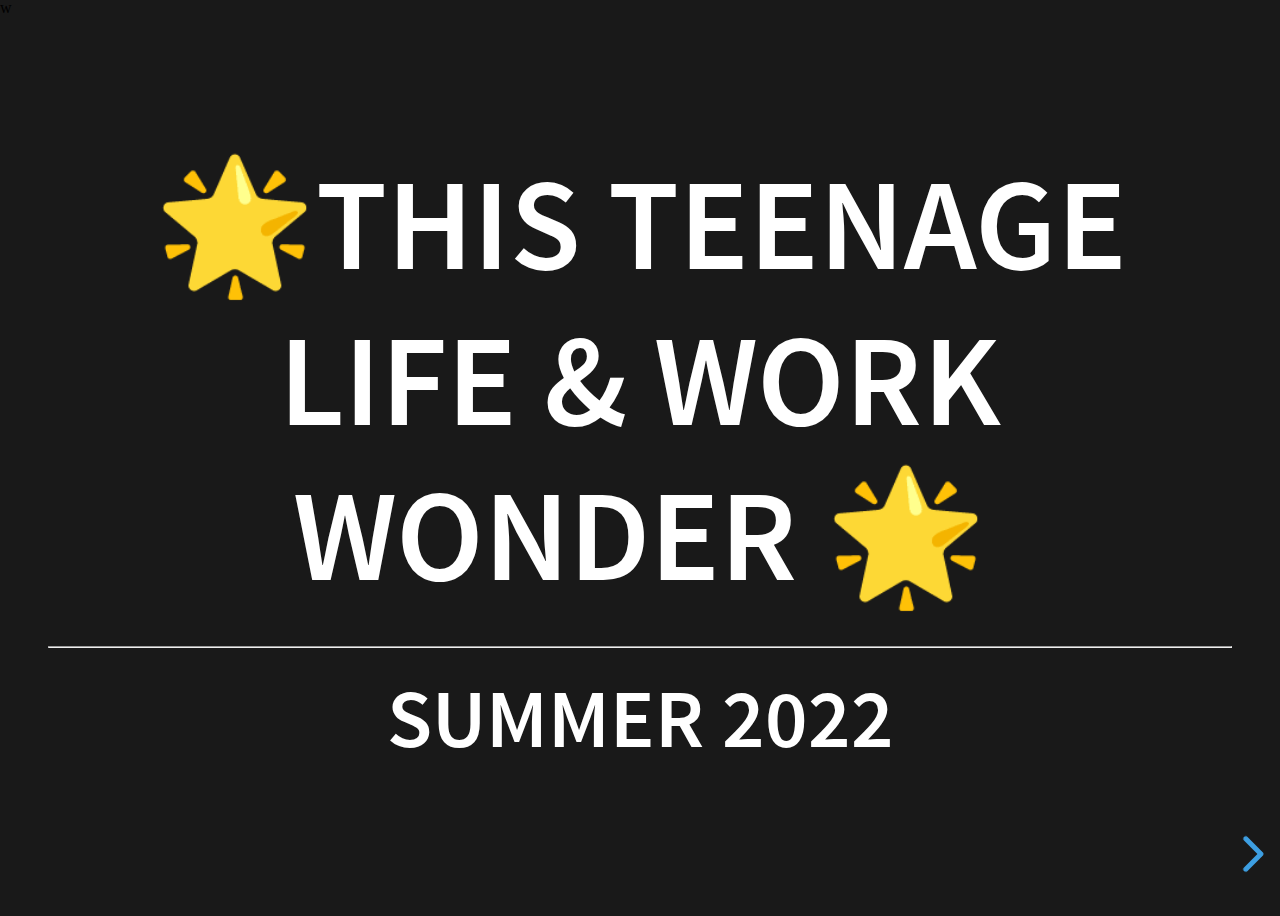
==== index.html @ eec75a8e "adding all the files" ====
w<!doctype html>
<html>

<head>
    <meta charset="utf-8">
    <meta name="viewport" content="width=device-width, initial-scale=1.0, maximum-scale=1.0, user-scalable=no">
    <title>This Teenage Life & Work Wonder</title>
    <link rel="stylesheet" href="dist/reset.css">
    <link rel="stylesheet" href="dist/reveal.css">
    <link rel="stylesheet" href="dist/theme/black.css" id="theme">
    <!-- Theme used for syntax highlighted code -->
    <link rel="stylesheet" href="plugin/highlight/monokai.css" id="highlight-theme">
</head>

<body>
    <div class="reveal">
        <div class="slides">
            <section>
                <h1> 🌟This Teenage Life & Work Wonder 🌟</h1>
                <hr>
                <h2>Summer 2022</h2>
            </section>
            <section>
                <section>
                    <h1>Session 1 : 🐌 💬 🦄</h1>
                    <hr>
                    <ul style="line-height:1.5em;font-size:1.3em;">
                        <!--                         <li>Get know someone🚶🏿🚶‍♀️</li>
 -->
                        <li>Intros</li>
                        <li>Good Storytelling</li>
                        <li>First Project 🎤</li>
                        <!--                         <li>Roles</li>
 -->
                    </ul>
                </section>
                <section>
                    <h3>Introductions (15-20m)</h3>
                    <hr>
                    <p style="font-size:0.5em;">
                        Share your name, pronouns, one of your favorite movie or books you watched/read recently and what resonates with you about it.</p>
                    <img style="border:none;" src="./imgs/cmon.jpg">
                </section>
                <section>
                    <h3>Why are we here?</h3>
                    <hr>
                    <p>This Teenage Life helps young people <a href="https://mojopi.github.io/headstream">feel less alone in the world  </a></p>
                    </section>

                    <section>
                        <h3>What do we do to make podcast episodes?</h3>
                        <ul>
                       
                        <li>Share and record stories about topics <i>you care about</i></li>
                        <li>Editing them, add music and art</li>
                        <li>Write for the <a href="https://thisteenagelife.org/blog/index.html">blog</a> and other contexts (<i>e.g.</i><a href="https://www.teenvogue.com/story/7-teens-on-instagram-filters-social-media-and-mental-health">Teen Vogue</a>)</li>
                    </ul>
               
                    </section>
                
                
                <section>
                    <h2>What makes a good story?</h2>
                </section>
                <section>
                    <h3>Miss Divine</h3>
                    <p style="font-size:0.5em;">Check out: details, tone, relationship of the tellers</p>
                    <hr>
                    <iframe width="852" height="479" src="https://www.youtube.com/embed/KQF79ch6mA8" frameborder="0" allow="accelerometer; autoplay; encrypted-media; gyroscope; picture-in-picture" allowfullscreen></iframe>
                </section>
                <section>
                    <h3>Ear Hustle: Season 1 Episode 1</h3>
                    <hr>
                    <a href="">
                        <p>Cellies: start at 112s and at 640s</p>
                    </a>
                </section>
                <section>
                    <a href="https://podcasts.apple.com/us/podcast/lies-parents-told-us/id1456067511?i=1000452477922">
                        <h3>This Teenage Life</h3>
                    </a>
                    <p>Anecdotes/ short stories about <a href="https://thisteenagelife.org/#lies">Lies Parents Told Us</a></p>
                    <p> <b>Start at 1:20</b></p>
                    <hr>
                    <iframe style="border: none" src="//html5-player.libsyn.com/embed/episode/id/11528102/height/90/theme/custom/thumbnail/yes/direction/backward/render-playlist/no/custom-color/d8aff0/" height="90" width="100%" scrolling="no" allowfullscreen webkitallowfullscreen mozallowfullscreen oallowfullscreen msallowfullscreen></iframe>
                </section>

    
                
                
                <section>
                    <h3>Sharing stories (20m)</h3>
                    <hr>
                    <ul>
                        <li>Funny lies your parents told you as a kid</li>
                        <li>Things you believed as a kid that you no longer believe</li>
                    </ul>
                </section>

                <section>
                    <h3>In your opinion, what ingredients makes a story good?</h3>
                    </section>

                    <section>
                        <h3><a href="https://www.youtube.com/watch?v=EbfiTeYkw7w">One take</a> on good storytelling ingredients</h3>
                    <ul>
                        <li class="fragment">suspense</li>
                        <li class="fragment">stakes (it matters)</li>
                        <li class="fragment">reflection at the end</li>
                        <li class="fragment">details & tone</li>
                    </ul>
                </section>

                <section>
                    BREAK
                </section>
                <section>
                    <h2>Brainstorming Norms for our dialogue sessions</h2>
                    <hr>
                    <p>Adding your <a href="https://docs.google.com/document/d/1zDIHrLBF5g9tu2c-eleDNR2YDMscqjr20f_ERD17CmM/edit">ideas here</a> <br> bit.ly/ttlworkwondernorms</a></p>
                </section>

                <section>
                    <p>Podcast episodes & projects you want to produce</p>
                    <hr>
                    <ul>
                    <li>Find your folder in the TTL Work folder at <a href="https://drive.google.com/drive/folders/1i2niIaWQEI2X8rpZahAAzZFnV1YGHth-?usp=sharing">THIS LINK</a><br> bit.ly/ttlworkwonder</li>
                    <li>Brainstorm and add your ideas to the crib sheet gdoc inside</li>
                     <li>Tonight download or print out and make copies of the permission slips/media releases and have you and your guardians sign it but next class.</li>
                    </ul>
                </section>

                 <section>
                    <h2>People Cards Designs!</h2>
                    <hr>
                    <p>You need a piece of paper and pen</p>
                </section>
                <section>
                    <a href="http://mojopi.github.io/cs1/team.html">
                        <h3>People Cards @</h3>
                        <p>Mojopi.github.io/CS1/team.html</p>
                    </a>
                    <hr>
                    <iframe src="../team.html" width="960" height="540" frameborder="0" allow="autoplay; fullscreen" allowfullscreen> </iframe>
                    <p>Peruse the people cards from last year (Hover on the image and click on the names)</p>
                </section>
                <section>
                    <h3>Designing & Coding Your People Cards</h3>
                    <hr>
                    <p>Constraints: no photos of you</p>
                </section>
                <section>
                    <h3>What is a Mock Up?</h3>
                    <hr>
                    <p>To understand: Let's go through Ashlen's process of mocking up her card</p>
                </section>
                <section data-background-size="contain" data-background-image="./imgs/ashlen-photo.jpg">
                    <p style="color:white;">She chose her photo...</p>
                </section>
                <section data-background-size="contain" data-background-image="./imgs/ashlen1.jpg">
                    <p style="opacity:0.8;background-color:purple;color:white;">She modified her photo...</p>
                </section>
                <section data-background-size="contain" data-background-image="./imgs/ashlen-mockup.jpg">
                    <p>she made a mock-up...</p>
                </section>
                <section data-background-size="contain" data-background-image="./imgs/ashlen2.jpg">
                    <p style="opacity:0.8;background-color:purple;color:white;">She made the thing she wanted...</p>
                </section>
                <section data-background-size="contain" data-background-image="./imgs/ashlen-text.jpg">
                    <p style="opacity:0.6;background-color:purple;color:white;">She wrote out the back of her card...</p>
                </section>
                <section>
                    <h3>Some of my mock-ups for TTL!</h3>
                </section>
                <section data-background-size="contain" data-background-image="./imgs/mollyj-mockup.jpg"></section>
                <section data-background-size="contain" data-background-image="./imgs/penelope-mockup.jpg"></section>
                <section data-background-size="contain" data-background-image="./imgs/shakara-mockup.jpg"></section>
                <section>
                    <h3>Those cards on the <a href="http://thisteenagelife.org/#team">website</a></h3>
                    <hr>
                    <iframe src="http://thisteenagelife.org/#team" width="960" height="540" frameborder="0" allow="autoplay; fullscreen" allowfullscreen> </iframe>
                </section>
                <section>
                    <h3>Some possible hover effects</h3>
                    <iframe src="https://mojopi.github.io/prada.html" width="960" height="540" frameborder="0" allow="autoplay; fullscreen" allowfullscreen> </iframe>
                </section>
                <section>
                    <h3>Possible effects...</h3>
                    <hr>
                    <ul style="font-size:0.8em;">
                        <li>Change image <span style="font-size:2.0em;">Size</span> (see Cloe)</li>
                        <li>Change image <span style="color:violet;">Color</span> (see Taylor/Penelope)</li>
                        <li>Spin/rotate back and forth</li>
                        <li>Change image to something else: </li>
                        <li>same photo but different effect in Toon Camera</li>
                        <li>same photo but it's drawn on, so it looks like drawings magically appear</li>
                        <li>baby photo</li>
                        <li>photo of your favorite food, flower, activity, cartoon character, emoji, etc.</li>
                    </ul>
                </section>
                <section>
                    <h3>Ideas for meaningful on hover changes</h3>
                    <hr>
                    <ul>
                        <li>Incorporate your pet</li>
                        <li>Favorite movie</li>
                        <li>Sport your love</li>
                        <li>Different moods you have</li>
                        <li>An animal you love</li>
                        <li>Your favorite food pops up</li>
                        <li>Favorite setting</li>
                    </ul>
                </section>
                <section>
                    <h3>Generating Ideas</h3>
                    <hr>
                    <p>Interview partner (~3m each) about what they like to eat, hidden talents, books and shows they like, etc. and each work on mocking up a person card. You can do it for each other or for yourselves
                </section>
            </section>

            <section>
                
            </section>
            <section>
                <section>
                    <h1>Session 2:</h1>
                    <hr>
                    <h3>Sharing your stories</h3>
                    <p><a href="https://docs.google.com/document/d/1c6vEuTgrC9F-fBVtk6HLV7nAepZ2omPGWmmwCuTuweg/edit#">topics</a> & <a href="https://docs.google.com/document/d/1JX-Dwlh6Jn88TGYI2KLDT5p_QTD288L9I5K9cZnj1yc/edit">Today's Talk</a>& <a href="https://drive.google.com/drive/folders/1NJyGYFfi1zkgx7X8Q14V4_78QhUI8JyJ">gfolder</a>
                </section>
                <section>
                    <h3>How to make podcast</h3>
                    <hr>
                    <ol>
                        <li>Free flow conversation and stories</li>
                        <li>Edit</li>
                        <li>Script & Make Interludes</li>
                    </ol>
                </section>
                <section>
                    <h3>Example</h3>
                    <hr>
                    <iframe style="border: none" src="//html5-player.libsyn.com/embed/episode/id/14534981/height/90/theme/custom/thumbnail/yes/direction/backward/render-playlist/no/custom-color/be98ce/" height="90" width="100%" scrolling="no" allowfullscreen webkitallowfullscreen mozallowfullscreen oallowfullscreen msallowfullscreen></iframe>
                </section>
                <section>
                    <h3>Flow Today</h3>
                    <hr>
                    <ul>
                        <li>1 big group convo</li>
                        <li>Break out room convos</li>
                        <li>Individual recordings</li>
                        <li>Signing up for labs on Friday & Tuesday</li>
                    </ul>
                </section>
                <section>
                    <h3>Conversation Norms (thoughts??)</h3>
                    <hr>
                </section>
                <section>
                    <h3>Individual stories vs. conversations</h3>
                    <hr>
                    <ul>
                        <li>Choose 2 topics to record individual stories</li>
                        <li>Choose 1 topics for group conversations</li>
                </section>
                <section>
                    <h3>Big Group Convo: Anxiety</h3>
                    <hr>
                    <ul>
                        <ul>
                            <li>What do you think anxiety is?</li>
                            <li>What does your anxiety <i>feel</i> like?</li>
                            <li>Do you any visualizations or have any tools to help your anxiety</li>
                            <li>How do pets help you with anxiety?</li>
                            <li>What does your anxiety feel like before bed? What thoughts go through your head? How do you deal with it?
                        </ul>
                </section>
                <section>
                    <h2>Breakout Room Topics</h2>
                    <hr>
                  <a href="https://docs.google.com/document/d/1JX-Dwlh6Jn88TGYI2KLDT5p_QTD288L9I5K9cZnj1yc/edit">  <p>Link here</p></a>
                    <ul>
                    
                        <li>humor differences</li>
                        <li>habits</li>
                        <li>expectations</li>
                        <li>music tastes</li>
                        <li>teachers & students are people too — what you wish teachers knew</li>
                        <li>what parents don't understand</li>
                        <li>emotions & self esteem</li>
                    </ul>
                </section>
                <section>
                    <h3>Humor Differences</h3>
                    <hr>
                    <ul>
                        <li>What is a baby boomer? Millenial? Gen Z? Gen Alpha</li>
                        <li>Differences in humor? Differences in <i>texting?</i></li>
                        <li>Stories of jokes gone flat?</li>
                        <li>stories of texting differences?</li>
                    </ul>
                </section>
                <section>
                    <h3>Habits</h3>
                    <hr>
                    <ul>
                        <li>What is a habit?</li>
                        <li>What makes a habit good or bad?</li>
                        <li>
                            What are some habits you have that help you?
                        </li>
                        <li>How do you stay organized? </li>
                        <li>Storis, family tensions, tricks, stories?</li>
                        <li>Stories of how you developed good or bad habits?</li>
                    </ul>
                </section>
                <section>
                    <h3>Great Expectations</h3>
                    <hr>
                    <p>Specific stories of when your expectations were met or crushed and how it affected you.</p>
                </section>
                <section>
                    <h3>Music Taste</h3>
                    <hr>
                    <ul>
                        <li>How did you develop your music taste?</li>
                        <li>How is it diffrent from your family?</li>
                        <li>
                            Example: <a href="https://mojopi.github.io/orientation2020/#/4/13">Jake</a></li>
                    </ul>
                </section>
                <section>
                    <h3>Teachers & Students are people too...</h3>
                    <hr>
                    <ul>
                        <li>What <i>specifically</i> do you wish teachers knew about you and why?</li>
                        <li>What do you wish you knew about teachers and why?</li>
                    </ul>
                </section>
                <section>
                    <h3>Problems parents don't know kids face</h3>
                    <hr>
                    <ul>
                        <li>
                            What do you think parents don't understand about you?
                        </li>
                        <li>What are things you think kids don't understand about parents?</li>
                    </ul>
                </section>
                <section>
                    <h3>Control over your emotions and self esteem</h3>
                    <hr>
                    <ul>
                        <li>What do your emotions feel like?</li>
                        <li>What do you think self esteem is?</li>
                        <li>Stories of times your self esteem really dropped or got really high?</li>
                        <li>
                            What are tools you use to help your self esteem?
                        </li>
                    </ul>
                </section>

                <section>
                    <h3>Parental Frustration</h3>
                    <hr>
                    <ul>
                        <li>What's the difference between being a preteen and a kid?</li>
                        <li>Why do we
                    </ul>
                </section>
                <section>
                    <h3>Preteen vs. Kid</h3>
                    <hr>
                    <ul>
                        <li>What are the differences? Specific details of how <i>you</i> feel differently.</li>
                        <li>Frustrations with parents?</li>
                        <li>What advice would you give parents?</li>
                    </ul>
                </section>
                <section>
                    <h3>Worktime: Friday & Tuesday</h3>
                    <hr>
                    <a href="https://docs.google.com/document/d/1c6vEuTgrC9F-fBVtk6HLV7nAepZ2omPGWmmwCuTuweg/edit#">youcanbook.me</a>
                </section>
            </section>

            <section>
                <section><h1>
                    Session 4
                    <hr>
                    <p>Audio Editing</p>
                </h1></section>

                <section>
                    <h3>Dreams Episode</h3>
                    <hr>
                    <iframe style="border: none" src="//html5-player.libsyn.com/embed/episode/id/9614162/height/90/theme/custom/thumbnail/yes/direction/backward/render-playlist/no/custom-color/be98ce/" height="90" width="100%" scrolling="no"  allowfullscreen webkitallowfullscreen mozallowfullscreen oallowfullscreen msallowfullscreen></iframe>
                    
                </section>


                <section>
                    <h3>Getting your audio files</h3>
                    <hr>
                    <a href="https://docs.google.com/document/d/1NKdFHQ5paBTZOf3TBX2q03bUx4K1QAIi-2LYU6CO3Uo/edit?usp=sharing">google doc</a>
                </section>

                <section>
                    <h3>Garageband</h3>
                    <hr>
                    <p>Clipping, moving tracks around, etc.</p>
                </section>

                <section>
                    <h3>Downloading Stuff</h3>
                    <hr>
                    <a href="http://youtube2mp3.cc/">youtube</a> & <a href="https://freesound.org">free sounds</a> & <a href="https://freemusicarchive.org/">Music</a>
                </section>
            </section>
        </div>
    </div>
    <script src="dist/reveal.js"></script>
    <script src="plugin/notes/notes.js"></script>
    <script src="plugin/markdown/markdown.js"></script>
    <script src="plugin/highlight/highlight.js"></script>
    <script>
    // More info about initialization & config:
    // - https://revealjs.com/initialization/
    // - https://revealjs.com/config/
    Reveal.initialize({
        hash: true,

        // Learn about plugins: https://revealjs.com/plugins/
        plugins: [RevealMarkdown, RevealHighlight, RevealNotes]
    });
    </script>
</body>

</html>
---- dist/reveal.css ----
/*!
* reveal.js 4.0.2
* https://revealjs.com
* MIT licensed
*
* Copyright (C) 2020 Hakim El Hattab, https://hakim.se
*/
.reveal .r-stretch,.reveal .stretch{max-width:none;max-height:none}.reveal pre.r-stretch code,.reveal pre.stretch code{height:100%;max-height:100%;box-sizing:border-box}.reveal .r-fit-text{display:inline-block;white-space:nowrap}.reveal .r-stack{display:grid}.reveal .r-stack>*{grid-area:1/1;margin:auto}.reveal .r-hstack,.reveal .r-vstack{display:flex}.reveal .r-hstack img,.reveal .r-hstack video,.reveal .r-vstack img,.reveal .r-vstack video{min-width:0;min-height:0;-o-object-fit:contain;object-fit:contain}.reveal .r-vstack{flex-direction:column;align-items:center;justify-content:center}.reveal .r-hstack{flex-direction:row;align-items:center;justify-content:center}.reveal .items-stretch{align-items:stretch}.reveal .items-start{align-items:flex-start}.reveal .items-center{align-items:center}.reveal .items-end{align-items:flex-end}.reveal .justify-between{justify-content:space-between}.reveal .justify-around{justify-content:space-around}.reveal .justify-start{justify-content:flex-start}.reveal .justify-center{justify-content:center}.reveal .justify-end{justify-content:flex-end}html.reveal-full-page{width:100%;height:100%;height:100vh;height:calc(var(--vh,1vh) * 100);overflow:hidden}.reveal-viewport{height:100%;overflow:hidden;position:relative;line-height:1;margin:0;background-color:#fff;color:#000}.reveal .slides section .fragment{opacity:0;visibility:hidden;transition:all .2s ease;will-change:opacity}.reveal .slides section .fragment.visible{opacity:1;visibility:inherit}.reveal .slides section .fragment.disabled{transition:none}.reveal .slides section .fragment.grow{opacity:1;visibility:inherit}.reveal .slides section .fragment.grow.visible{transform:scale(1.3)}.reveal .slides section .fragment.shrink{opacity:1;visibility:inherit}.reveal .slides section .fragment.shrink.visible{transform:scale(.7)}.reveal .slides section .fragment.zoom-in{transform:scale(.1)}.reveal .slides section .fragment.zoom-in.visible{transform:none}.reveal .slides section .fragment.fade-out{opacity:1;visibility:inherit}.reveal .slides section .fragment.fade-out.visible{opacity:0;visibility:hidden}.reveal .slides section .fragment.semi-fade-out{opacity:1;visibility:inherit}.reveal .slides section .fragment.semi-fade-out.visible{opacity:.5;visibility:inherit}.reveal .slides section .fragment.strike{opacity:1;visibility:inherit}.reveal .slides section .fragment.strike.visible{text-decoration:line-through}.reveal .slides section .fragment.fade-up{transform:translate(0,40px)}.reveal .slides section .fragment.fade-up.visible{transform:translate(0,0)}.reveal .slides section .fragment.fade-down{transform:translate(0,-40px)}.reveal .slides section .fragment.fade-down.visible{transform:translate(0,0)}.reveal .slides section .fragment.fade-right{transform:translate(-40px,0)}.reveal .slides section .fragment.fade-right.visible{transform:translate(0,0)}.reveal .slides section .fragment.fade-left{transform:translate(40px,0)}.reveal .slides section .fragment.fade-left.visible{transform:translate(0,0)}.reveal .slides section .fragment.current-visible,.reveal .slides section .fragment.fade-in-then-out{opacity:0;visibility:hidden}.reveal .slides section .fragment.current-visible.current-fragment,.reveal .slides section .fragment.fade-in-then-out.current-fragment{opacity:1;visibility:inherit}.reveal .slides section .fragment.fade-in-then-semi-out{opacity:0;visibility:hidden}.reveal .slides section .fragment.fade-in-then-semi-out.visible{opacity:.5;visibility:inherit}.reveal .slides section .fragment.fade-in-then-semi-out.current-fragment{opacity:1;visibility:inherit}.reveal .slides section .fragment.highlight-blue,.reveal .slides section .fragment.highlight-current-blue,.reveal .slides section .fragment.highlight-current-green,.reveal .slides section .fragment.highlight-current-red,.reveal .slides section .fragment.highlight-green,.reveal .slides section .fragment.highlight-red{opacity:1;visibility:inherit}.reveal .slides section .fragment.highlight-red.visible{color:#ff2c2d}.reveal .slides section .fragment.highlight-green.visible{color:#17ff2e}.reveal .slides section .fragment.highlight-blue.visible{color:#1b91ff}.reveal .slides section .fragment.highlight-current-red.current-fragment{color:#ff2c2d}.reveal .slides section .fragment.highlight-current-green.current-fragment{color:#17ff2e}.reveal .slides section .fragment.highlight-current-blue.current-fragment{color:#1b91ff}.reveal:after{content:'';font-style:italic}.reveal iframe{z-index:1}.reveal a{position:relative}@keyframes bounce-right{0%,10%,25%,40%,50%{transform:translateX(0)}20%{transform:translateX(10px)}30%{transform:translateX(-5px)}}@keyframes bounce-left{0%,10%,25%,40%,50%{transform:translateX(0)}20%{transform:translateX(-10px)}30%{transform:translateX(5px)}}@keyframes bounce-down{0%,10%,25%,40%,50%{transform:translateY(0)}20%{transform:translateY(10px)}30%{transform:translateY(-5px)}}.reveal .controls{display:none;position:absolute;top:auto;bottom:12px;right:12px;left:auto;z-index:11;color:#000;pointer-events:none;font-size:10px}.reveal .controls button{position:absolute;padding:0;background-color:transparent;border:0;outline:0;cursor:pointer;color:currentColor;transform:scale(.9999);transition:color .2s ease,opacity .2s ease,transform .2s ease;z-index:2;pointer-events:auto;font-size:inherit;visibility:hidden;opacity:0;-webkit-appearance:none;-webkit-tap-highlight-color:transparent}.reveal .controls .controls-arrow:after,.reveal .controls .controls-arrow:before{content:'';position:absolute;top:0;left:0;width:2.6em;height:.5em;border-radius:.25em;background-color:currentColor;transition:all .15s ease,background-color .8s ease;transform-origin:.2em 50%;will-change:transform}.reveal .controls .controls-arrow{position:relative;width:3.6em;height:3.6em}.reveal .controls .controls-arrow:before{transform:translateX(.5em) translateY(1.55em) rotate(45deg)}.reveal .controls .controls-arrow:after{transform:translateX(.5em) translateY(1.55em) rotate(-45deg)}.reveal .controls .controls-arrow:hover:before{transform:translateX(.5em) translateY(1.55em) rotate(40deg)}.reveal .controls .controls-arrow:hover:after{transform:translateX(.5em) translateY(1.55em) rotate(-40deg)}.reveal .controls .controls-arrow:active:before{transform:translateX(.5em) translateY(1.55em) rotate(36deg)}.reveal .controls .controls-arrow:active:after{transform:translateX(.5em) translateY(1.55em) rotate(-36deg)}.reveal .controls .navigate-left{right:6.4em;bottom:3.2em;transform:translateX(-10px)}.reveal .controls .navigate-left.highlight{animation:bounce-left 2s 50 both ease-out}.reveal .controls .navigate-right{right:0;bottom:3.2em;transform:translateX(10px)}.reveal .controls .navigate-right .controls-arrow{transform:rotate(180deg)}.reveal .controls .navigate-right.highlight{animation:bounce-right 2s 50 both ease-out}.reveal .controls .navigate-up{right:3.2em;bottom:6.4em;transform:translateY(-10px)}.reveal .controls .navigate-up .controls-arrow{transform:rotate(90deg)}.reveal .controls .navigate-down{right:3.2em;bottom:-1.4em;padding-bottom:1.4em;transform:translateY(10px)}.reveal .controls .navigate-down .controls-arrow{transform:rotate(-90deg)}.reveal .controls .navigate-down.highlight{animation:bounce-down 2s 50 both ease-out}.reveal .controls[data-controls-back-arrows=faded] .navigate-up.enabled{opacity:.3}.reveal .controls[data-controls-back-arrows=faded] .navigate-up.enabled:hover{opacity:1}.reveal .controls[data-controls-back-arrows=hidden] .navigate-up.enabled{opacity:0;visibility:hidden}.reveal .controls .enabled{visibility:visible;opacity:.9;cursor:pointer;transform:none}.reveal .controls .enabled.fragmented{opacity:.5}.reveal .controls .enabled.fragmented:hover,.reveal .controls .enabled:hover{opacity:1}.reveal:not(.rtl) .controls[data-controls-back-arrows=faded] .navigate-left.enabled{opacity:.3}.reveal:not(.rtl) .controls[data-controls-back-arrows=faded] .navigate-left.enabled:hover{opacity:1}.reveal:not(.rtl) .controls[data-controls-back-arrows=hidden] .navigate-left.enabled{opacity:0;visibility:hidden}.reveal.rtl .controls[data-controls-back-arrows=faded] .navigate-right.enabled{opacity:.3}.reveal.rtl .controls[data-controls-back-arrows=faded] .navigate-right.enabled:hover{opacity:1}.reveal.rtl .controls[data-controls-back-arrows=hidden] .navigate-right.enabled{opacity:0;visibility:hidden}.reveal[data-navigation-mode=linear].has-horizontal-slides .navigate-down,.reveal[data-navigation-mode=linear].has-horizontal-slides .navigate-up{display:none}.reveal:not(.has-vertical-slides) .controls .navigate-left,.reveal[data-navigation-mode=linear].has-horizontal-slides .navigate-left{bottom:1.4em;right:5.5em}.reveal:not(.has-vertical-slides) .controls .navigate-right,.reveal[data-navigation-mode=linear].has-horizontal-slides .navigate-right{bottom:1.4em;right:.5em}.reveal:not(.has-horizontal-slides) .controls .navigate-up{right:1.4em;bottom:5em}.reveal:not(.has-horizontal-slides) .controls .navigate-down{right:1.4em;bottom:.5em}.reveal.has-dark-background .controls{color:#fff}.reveal.has-light-background .controls{color:#000}.reveal.no-hover .controls .controls-arrow:active:before,.reveal.no-hover .controls .controls-arrow:hover:before{transform:translateX(.5em) translateY(1.55em) rotate(45deg)}.reveal.no-hover .controls .controls-arrow:active:after,.reveal.no-hover .controls .controls-arrow:hover:after{transform:translateX(.5em) translateY(1.55em) rotate(-45deg)}@media screen and (min-width:500px){.reveal .controls[data-controls-layout=edges]{top:0;right:0;bottom:0;left:0}.reveal .controls[data-controls-layout=edges] .navigate-down,.reveal .controls[data-controls-layout=edges] .navigate-left,.reveal .controls[data-controls-layout=edges] .navigate-right,.reveal .controls[data-controls-layout=edges] .navigate-up{bottom:auto;right:auto}.reveal .controls[data-controls-layout=edges] .navigate-left{top:50%;left:.8em;margin-top:-1.8em}.reveal .controls[data-controls-layout=edges] .navigate-right{top:50%;right:.8em;margin-top:-1.8em}.reveal .controls[data-controls-layout=edges] .navigate-up{top:.8em;left:50%;margin-left:-1.8em}.reveal .controls[data-controls-layout=edges] .navigate-down{bottom:-.3em;left:50%;margin-left:-1.8em}}.reveal .progress{position:absolute;display:none;height:3px;width:100%;bottom:0;left:0;z-index:10;background-color:rgba(0,0,0,.2);color:#fff}.reveal .progress:after{content:'';display:block;position:absolute;height:10px;width:100%;top:-10px}.reveal .progress span{display:block;height:100%;width:100%;background-color:currentColor;transition:transform .8s cubic-bezier(.26,.86,.44,.985);transform-origin:0 0;transform:scaleX(0)}.reveal .slide-number{position:absolute;display:block;right:8px;bottom:8px;z-index:31;font-family:Helvetica,sans-serif;font-size:12px;line-height:1;color:#fff;background-color:rgba(0,0,0,.4);padding:5px}.reveal .slide-number a{color:currentColor}.reveal .slide-number-delimiter{margin:0 3px}.reveal{position:relative;width:100%;height:100%;overflow:hidden;touch-action:pinch-zoom}.reveal.embedded{touch-action:pan-y}.reveal .slides{position:absolute;width:100%;height:100%;top:0;right:0;bottom:0;left:0;margin:auto;pointer-events:none;overflow:visible;z-index:1;text-align:center;perspective:600px;perspective-origin:50% 40%}.reveal .slides>section{perspective:600px}.reveal .slides>section,.reveal .slides>section>section{display:none;position:absolute;width:100%;pointer-events:auto;z-index:10;transform-style:flat;transition:transform-origin .8s cubic-bezier(.26,.86,.44,.985),transform .8s cubic-bezier(.26,.86,.44,.985),visibility .8s cubic-bezier(.26,.86,.44,.985),opacity .8s cubic-bezier(.26,.86,.44,.985)}.reveal[data-transition-speed=fast] .slides section{transition-duration:.4s}.reveal[data-transition-speed=slow] .slides section{transition-duration:1.2s}.reveal .slides section[data-transition-speed=fast]{transition-duration:.4s}.reveal .slides section[data-transition-speed=slow]{transition-duration:1.2s}.reveal .slides>section.stack{padding-top:0;padding-bottom:0;pointer-events:none;height:100%}.reveal .slides>section.present,.reveal .slides>section>section.present{display:block;z-index:11;opacity:1}.reveal .slides>section:empty,.reveal .slides>section>section:empty,.reveal .slides>section>section[data-background-interactive],.reveal .slides>section[data-background-interactive]{pointer-events:none}.reveal.center,.reveal.center .slides,.reveal.center .slides section{min-height:0!important}.reveal .slides>section:not(.present),.reveal .slides>section>section:not(.present){pointer-events:none}.reveal.overview .slides>section,.reveal.overview .slides>section>section{pointer-events:auto}.reveal .slides>section.future,.reveal .slides>section.past,.reveal .slides>section>section.future,.reveal .slides>section>section.past{opacity:0}.reveal.slide section{-webkit-backface-visibility:hidden;backface-visibility:hidden}.reveal .slides>section[data-transition=slide].past,.reveal .slides>section[data-transition~=slide-out].past,.reveal.slide .slides>section:not([data-transition]).past{transform:translate(-150%,0)}.reveal .slides>section[data-transition=slide].future,.reveal .slides>section[data-transition~=slide-in].future,.reveal.slide .slides>section:not([data-transition]).future{transform:translate(150%,0)}.reveal .slides>section>section[data-transition=slide].past,.reveal .slides>section>section[data-transition~=slide-out].past,.reveal.slide .slides>section>section:not([data-transition]).past{transform:translate(0,-150%)}.reveal .slides>section>section[data-transition=slide].future,.reveal .slides>section>section[data-transition~=slide-in].future,.reveal.slide .slides>section>section:not([data-transition]).future{transform:translate(0,150%)}.reveal.linear section{-webkit-backface-visibility:hidden;backface-visibility:hidden}.reveal .slides>section[data-transition=linear].past,.reveal .slides>section[data-transition~=linear-out].past,.reveal.linear .slides>section:not([data-transition]).past{transform:translate(-150%,0)}.reveal .slides>section[data-transition=linear].future,.reveal .slides>section[data-transition~=linear-in].future,.reveal.linear .slides>section:not([data-transition]).future{transform:translate(150%,0)}.reveal .slides>section>section[data-transition=linear].past,.reveal .slides>section>section[data-transition~=linear-out].past,.reveal.linear .slides>section>section:not([data-transition]).past{transform:translate(0,-150%)}.reveal .slides>section>section[data-transition=linear].future,.reveal .slides>section>section[data-transition~=linear-in].future,.reveal.linear .slides>section>section:not([data-transition]).future{transform:translate(0,150%)}.reveal .slides section[data-transition=default].stack,.reveal.default .slides section.stack{transform-style:preserve-3d}.reveal .slides>section[data-transition=default].past,.reveal .slides>section[data-transition~=default-out].past,.reveal.default .slides>section:not([data-transition]).past{transform:translate3d(-100%,0,0) rotateY(-90deg) translate3d(-100%,0,0)}.reveal .slides>section[data-transition=default].future,.reveal .slides>section[data-transition~=default-in].future,.reveal.default .slides>section:not([data-transition]).future{transform:translate3d(100%,0,0) rotateY(90deg) translate3d(100%,0,0)}.reveal .slides>section>section[data-transition=default].past,.reveal .slides>section>section[data-transition~=default-out].past,.reveal.default .slides>section>section:not([data-transition]).past{transform:translate3d(0,-300px,0) rotateX(70deg) translate3d(0,-300px,0)}.reveal .slides>section>section[data-transition=default].future,.reveal .slides>section>section[data-transition~=default-in].future,.reveal.default .slides>section>section:not([data-transition]).future{transform:translate3d(0,300px,0) rotateX(-70deg) translate3d(0,300px,0)}.reveal .slides section[data-transition=convex].stack,.reveal.convex .slides section.stack{transform-style:preserve-3d}.reveal .slides>section[data-transition=convex].past,.reveal .slides>section[data-transition~=convex-out].past,.reveal.convex .slides>section:not([data-transition]).past{transform:translate3d(-100%,0,0) rotateY(-90deg) translate3d(-100%,0,0)}.reveal .slides>section[data-transition=convex].future,.reveal .slides>section[data-transition~=convex-in].future,.reveal.convex .slides>section:not([data-transition]).future{transform:translate3d(100%,0,0) rotateY(90deg) translate3d(100%,0,0)}.reveal .slides>section>section[data-transition=convex].past,.reveal .slides>section>section[data-transition~=convex-out].past,.reveal.convex .slides>section>section:not([data-transition]).past{transform:translate3d(0,-300px,0) rotateX(70deg) translate3d(0,-300px,0)}.reveal .slides>section>section[data-transition=convex].future,.reveal .slides>section>section[data-transition~=convex-in].future,.reveal.convex .slides>section>section:not([data-transition]).future{transform:translate3d(0,300px,0) rotateX(-70deg) translate3d(0,300px,0)}.reveal .slides section[data-transition=concave].stack,.reveal.concave .slides section.stack{transform-style:preserve-3d}.reveal .slides>section[data-transition=concave].past,.reveal .slides>section[data-transition~=concave-out].past,.reveal.concave .slides>section:not([data-transition]).past{transform:translate3d(-100%,0,0) rotateY(90deg) translate3d(-100%,0,0)}.reveal .slides>section[data-transition=concave].future,.reveal .slides>section[data-transition~=concave-in].future,.reveal.concave .slides>section:not([data-transition]).future{transform:translate3d(100%,0,0) rotateY(-90deg) translate3d(100%,0,0)}.reveal .slides>section>section[data-transition=concave].past,.reveal .slides>section>section[data-transition~=concave-out].past,.reveal.concave .slides>section>section:not([data-transition]).past{transform:translate3d(0,-80%,0) rotateX(-70deg) translate3d(0,-80%,0)}.reveal .slides>section>section[data-transition=concave].future,.reveal .slides>section>section[data-transition~=concave-in].future,.reveal.concave .slides>section>section:not([data-transition]).future{transform:translate3d(0,80%,0) rotateX(70deg) translate3d(0,80%,0)}.reveal .slides section[data-transition=zoom],.reveal.zoom .slides section:not([data-transition]){transition-timing-function:ease}.reveal .slides>section[data-transition=zoom].past,.reveal .slides>section[data-transition~=zoom-out].past,.reveal.zoom .slides>section:not([data-transition]).past{visibility:hidden;transform:scale(16)}.reveal .slides>section[data-transition=zoom].future,.reveal .slides>section[data-transition~=zoom-in].future,.reveal.zoom .slides>section:not([data-transition]).future{visibility:hidden;transform:scale(.2)}.reveal .slides>section>section[data-transition=zoom].past,.reveal .slides>section>section[data-transition~=zoom-out].past,.reveal.zoom .slides>section>section:not([data-transition]).past{transform:scale(16)}.reveal .slides>section>section[data-transition=zoom].future,.reveal .slides>section>section[data-transition~=zoom-in].future,.reveal.zoom .slides>section>section:not([data-transition]).future{transform:scale(.2)}.reveal.cube .slides{perspective:1300px}.reveal.cube .slides section{padding:30px;min-height:700px;-webkit-backface-visibility:hidden;backface-visibility:hidden;box-sizing:border-box;transform-style:preserve-3d}.reveal.center.cube .slides section{min-height:0}.reveal.cube .slides section:not(.stack):before{content:'';position:absolute;display:block;width:100%;height:100%;left:0;top:0;background:rgba(0,0,0,.1);border-radius:4px;transform:translateZ(-20px)}.reveal.cube .slides section:not(.stack):after{content:'';position:absolute;display:block;width:90%;height:30px;left:5%;bottom:0;background:0 0;z-index:1;border-radius:4px;box-shadow:0 95px 25px rgba(0,0,0,.2);transform:translateZ(-90px) rotateX(65deg)}.reveal.cube .slides>section.stack{padding:0;background:0 0}.reveal.cube .slides>section.past{transform-origin:100% 0;transform:translate3d(-100%,0,0) rotateY(-90deg)}.reveal.cube .slides>section.future{transform-origin:0 0;transform:translate3d(100%,0,0) rotateY(90deg)}.reveal.cube .slides>section>section.past{transform-origin:0 100%;transform:translate3d(0,-100%,0) rotateX(90deg)}.reveal.cube .slides>section>section.future{transform-origin:0 0;transform:translate3d(0,100%,0) rotateX(-90deg)}.reveal.page .slides{perspective-origin:0 50%;perspective:3000px}.reveal.page .slides section{padding:30px;min-height:700px;box-sizing:border-box;transform-style:preserve-3d}.reveal.page .slides section.past{z-index:12}.reveal.page .slides section:not(.stack):before{content:'';position:absolute;display:block;width:100%;height:100%;left:0;top:0;background:rgba(0,0,0,.1);transform:translateZ(-20px)}.reveal.page .slides section:not(.stack):after{content:'';position:absolute;display:block;width:90%;height:30px;left:5%;bottom:0;background:0 0;z-index:1;border-radius:4px;box-shadow:0 95px 25px rgba(0,0,0,.2);-webkit-transform:translateZ(-90px) rotateX(65deg)}.reveal.page .slides>section.stack{padding:0;background:0 0}.reveal.page .slides>section.past{transform-origin:0 0;transform:translate3d(-40%,0,0) rotateY(-80deg)}.reveal.page .slides>section.future{transform-origin:100% 0;transform:translate3d(0,0,0)}.reveal.page .slides>section>section.past{transform-origin:0 0;transform:translate3d(0,-40%,0) rotateX(80deg)}.reveal.page .slides>section>section.future{transform-origin:0 100%;transform:translate3d(0,0,0)}.reveal .slides section[data-transition=fade],.reveal.fade .slides section:not([data-transition]),.reveal.fade .slides>section>section:not([data-transition]){transform:none;transition:opacity .5s}.reveal.fade.overview .slides section,.reveal.fade.overview .slides>section>section{transition:none}.reveal .slides section[data-transition=none],.reveal.none .slides section:not([data-transition]){transform:none;transition:none}.reveal .pause-overlay{position:absolute;top:0;left:0;width:100%;height:100%;background:#000;visibility:hidden;opacity:0;z-index:100;transition:all 1s ease}.reveal .pause-overlay .resume-button{position:absolute;bottom:20px;right:20px;color:#ccc;border-radius:2px;padding:6px 14px;border:2px solid #ccc;font-size:16px;background:0 0;cursor:pointer}.reveal .pause-overlay .resume-button:hover{color:#fff;border-color:#fff}.reveal.paused .pause-overlay{visibility:visible;opacity:1}.reveal .no-transition,.reveal .no-transition *,.reveal .slides.disable-slide-transitions section{transition:none!important}.reveal .slides.disable-slide-transitions section{transform:none!important}.reveal .backgrounds{position:absolute;width:100%;height:100%;top:0;left:0;perspective:600px}.reveal .slide-background{display:none;position:absolute;width:100%;height:100%;opacity:0;visibility:hidden;overflow:hidden;background-color:rgba(0,0,0,0);transition:all .8s cubic-bezier(.26,.86,.44,.985)}.reveal .slide-background-content{position:absolute;width:100%;height:100%;background-position:50% 50%;background-repeat:no-repeat;background-size:cover}.reveal .slide-background.stack{display:block}.reveal .slide-background.present{opacity:1;visibility:visible;z-index:2}.print-pdf .reveal .slide-background{opacity:1!important;visibility:visible!important}.reveal .slide-background video{position:absolute;width:100%;height:100%;max-width:none;max-height:none;top:0;left:0;-o-object-fit:cover;object-fit:cover}.reveal .slide-background[data-background-size=contain] video{-o-object-fit:contain;object-fit:contain}.reveal>.backgrounds .slide-background[data-background-transition=none],.reveal[data-background-transition=none]>.backgrounds .slide-background{transition:none}.reveal>.backgrounds .slide-background[data-background-transition=slide],.reveal[data-background-transition=slide]>.backgrounds .slide-background{opacity:1;-webkit-backface-visibility:hidden;backface-visibility:hidden}.reveal>.backgrounds .slide-background.past[data-background-transition=slide],.reveal[data-background-transition=slide]>.backgrounds .slide-background.past{transform:translate(-100%,0)}.reveal>.backgrounds .slide-background.future[data-background-transition=slide],.reveal[data-background-transition=slide]>.backgrounds .slide-background.future{transform:translate(100%,0)}.reveal>.backgrounds .slide-background>.slide-background.past[data-background-transition=slide],.reveal[data-background-transition=slide]>.backgrounds .slide-background>.slide-background.past{transform:translate(0,-100%)}.reveal>.backgrounds .slide-background>.slide-background.future[data-background-transition=slide],.reveal[data-background-transition=slide]>.backgrounds .slide-background>.slide-background.future{transform:translate(0,100%)}.reveal>.backgrounds .slide-background.past[data-background-transition=convex],.reveal[data-background-transition=convex]>.backgrounds .slide-background.past{opacity:0;transform:translate3d(-100%,0,0) rotateY(-90deg) translate3d(-100%,0,0)}.reveal>.backgrounds .slide-background.future[data-background-transition=convex],.reveal[data-background-transition=convex]>.backgrounds .slide-background.future{opacity:0;transform:translate3d(100%,0,0) rotateY(90deg) translate3d(100%,0,0)}.reveal>.backgrounds .slide-background>.slide-background.past[data-background-transition=convex],.reveal[data-background-transition=convex]>.backgrounds .slide-background>.slide-background.past{opacity:0;transform:translate3d(0,-100%,0) rotateX(90deg) translate3d(0,-100%,0)}.reveal>.backgrounds .slide-background>.slide-background.future[data-background-transition=convex],.reveal[data-background-transition=convex]>.backgrounds .slide-background>.slide-background.future{opacity:0;transform:translate3d(0,100%,0) rotateX(-90deg) translate3d(0,100%,0)}.reveal>.backgrounds .slide-background.past[data-background-transition=concave],.reveal[data-background-transition=concave]>.backgrounds .slide-background.past{opacity:0;transform:translate3d(-100%,0,0) rotateY(90deg) translate3d(-100%,0,0)}.reveal>.backgrounds .slide-background.future[data-background-transition=concave],.reveal[data-background-transition=concave]>.backgrounds .slide-background.future{opacity:0;transform:translate3d(100%,0,0) rotateY(-90deg) translate3d(100%,0,0)}.reveal>.backgrounds .slide-background>.slide-background.past[data-background-transition=concave],.reveal[data-background-transition=concave]>.backgrounds .slide-background>.slide-background.past{opacity:0;transform:translate3d(0,-100%,0) rotateX(-90deg) translate3d(0,-100%,0)}.reveal>.backgrounds .slide-background>.slide-background.future[data-background-transition=concave],.reveal[data-background-transition=concave]>.backgrounds .slide-background>.slide-background.future{opacity:0;transform:translate3d(0,100%,0) rotateX(90deg) translate3d(0,100%,0)}.reveal>.backgrounds .slide-background[data-background-transition=zoom],.reveal[data-background-transition=zoom]>.backgrounds .slide-background{transition-timing-function:ease}.reveal>.backgrounds .slide-background.past[data-background-transition=zoom],.reveal[data-background-transition=zoom]>.backgrounds .slide-background.past{opacity:0;visibility:hidden;transform:scale(16)}.reveal>.backgrounds .slide-background.future[data-background-transition=zoom],.reveal[data-background-transition=zoom]>.backgrounds .slide-background.future{opacity:0;visibility:hidden;transform:scale(.2)}.reveal>.backgrounds .slide-background>.slide-background.past[data-background-transition=zoom],.reveal[data-background-transition=zoom]>.backgrounds .slide-background>.slide-background.past{opacity:0;visibility:hidden;transform:scale(16)}.reveal>.backgrounds .slide-background>.slide-background.future[data-background-transition=zoom],.reveal[data-background-transition=zoom]>.backgrounds .slide-background>.slide-background.future{opacity:0;visibility:hidden;transform:scale(.2)}.reveal[data-transition-speed=fast]>.backgrounds .slide-background{transition-duration:.4s}.reveal[data-transition-speed=slow]>.backgrounds .slide-background{transition-duration:1.2s}.reveal [data-auto-animate-target^=unmatched]{will-change:opacity}.reveal section[data-auto-animate]:not(.stack):not([data-auto-animate=running]) [data-auto-animate-target^=unmatched]{opacity:0}.reveal.overview{perspective-origin:50% 50%;perspective:700px}.reveal.overview .slides{-moz-transform-style:preserve-3d}.reveal.overview .slides section{height:100%;top:0!important;opacity:1!important;overflow:hidden;visibility:visible!important;cursor:pointer;box-sizing:border-box}.reveal.overview .slides section.present,.reveal.overview .slides section:hover{outline:10px solid rgba(150,150,150,.4);outline-offset:10px}.reveal.overview .slides section .fragment{opacity:1;transition:none}.reveal.overview .slides section:after,.reveal.overview .slides section:before{display:none!important}.reveal.overview .slides>section.stack{padding:0;top:0!important;background:0 0;outline:0;overflow:visible}.reveal.overview .backgrounds{perspective:inherit;-moz-transform-style:preserve-3d}.reveal.overview .backgrounds .slide-background{opacity:1;visibility:visible;outline:10px solid rgba(150,150,150,.1);outline-offset:10px}.reveal.overview .backgrounds .slide-background.stack{overflow:visible}.reveal.overview .slides section,.reveal.overview-deactivating .slides section{transition:none}.reveal.overview .backgrounds .slide-background,.reveal.overview-deactivating .backgrounds .slide-background{transition:none}.reveal.rtl .slides,.reveal.rtl .slides h1,.reveal.rtl .slides h2,.reveal.rtl .slides h3,.reveal.rtl .slides h4,.reveal.rtl .slides h5,.reveal.rtl .slides h6{direction:rtl;font-family:sans-serif}.reveal.rtl code,.reveal.rtl pre{direction:ltr}.reveal.rtl ol,.reveal.rtl ul{text-align:right}.reveal.rtl .progress span{transform-origin:100% 0}.reveal.has-parallax-background .backgrounds{transition:all .8s ease}.reveal.has-parallax-background[data-transition-speed=fast] .backgrounds{transition-duration:.4s}.reveal.has-parallax-background[data-transition-speed=slow] .backgrounds{transition-duration:1.2s}.reveal>.overlay{position:absolute;top:0;left:0;width:100%;height:100%;z-index:1000;background:rgba(0,0,0,.9);transition:all .3s ease}.reveal>.overlay .spinner{position:absolute;display:block;top:50%;left:50%;width:32px;height:32px;margin:-16px 0 0 -16px;z-index:10;background-image:url([data-uri]%2F%2F%2F6%2Bvr8nJybW1tcDAwOjo6Nvb26ioqKOjo7Ozs%2FLy8vz8%2FAAAAAAAAAAAACH%2FC05FVFNDQVBFMi4wAwEAAAAh%2FhpDcmVhdGVkIHdpdGggYWpheGxvYWQuaW5mbwAh%[base64]%2FV%2FnmOM82XiHRLYKhKP1oZmADdEAAAh%2BQQJCgAAACwAAAAAIAAgAAAE6hDISWlZpOrNp1lGNRSdRpDUolIGw5RUYhhHukqFu8DsrEyqnWThGvAmhVlteBvojpTDDBUEIFwMFBRAmBkSgOrBFZogCASwBDEY%2FCZSg7GSE0gSCjQBMVG023xWBhklAnoEdhQEfyNqMIcKjhRsjEdnezB%2BA4k8gTwJhFuiW4dokXiloUepBAp5qaKpp6%2BHo7aWW54wl7obvEe0kRuoplCGepwSx2jJvqHEmGt6whJpGpfJCHmOoNHKaHx61WiSR92E4lbFoq%2BB6QDtuetcaBPnW6%2BO7wDHpIiK9SaVK5GgV543tzjgGcghAgAh%[base64]%2B%2BG%2Bw48edZPK%2BM6hLJpQg484enXIdQFSS1u6UhksENEQAAIfkECQoAAAAsAAAAACAAIAAABOcQyEmpGKLqzWcZRVUQnZYg1aBSh2GUVEIQ2aQOE%2BG%2BcD4ntpWkZQj1JIiZIogDFFyHI0UxQwFugMSOFIPJftfVAEoZLBbcLEFhlQiqGp1Vd140AUklUN3eCA51C1EWMzMCezCBBmkxVIVHBWd3HHl9JQOIJSdSnJ0TDKChCwUJjoWMPaGqDKannasMo6WnM562R5YluZRwur0wpgqZE7NKUm%2BFNRPIhjBJxKZteWuIBMN4zRMIVIhffcgojwCF117i4nlLnY5ztRLsnOk%2BaV%2BoJY7V7m76PdkS4trKcdg0Zc0tTcKkRAAAIfkECQoAAAAsAAAAACAAIAAABO4QyEkpKqjqzScpRaVkXZWQEximw1BSCUEIlDohrft6cpKCk5xid5MNJTaAIkekKGQkWyKHkvhKsR7ARmitkAYDYRIbUQRQjWBwJRzChi9CRlBcY1UN4g0%[base64]%[base64]%2BE71SRQeyqUToLA7VxF0JDyIQh%2FMVVPMt1ECZlfcjZJ9mIKoaTl1MRIl5o4CUKXOwmyrCInCKqcWtvadL2SYhyASyNDJ0uIiRMDjI0Fd30%2FiI2UA5GSS5UDj2l6NoqgOgN4gksEBgYFf0FDqKgHnyZ9OX8HrgYHdHpcHQULXAS2qKpENRg7eAMLC7kTBaixUYFkKAzWAAnLC7FLVxLWDBLKCwaKTULgEwbLA4hJtOkSBNqITT3xEgfLpBtzE%2FjiuL04RGEBgwWhShRgQExHBAAh%2BQQJCgAAACwAAAAAIAAgAAAE7xDISWlSqerNpyJKhWRdlSAVoVLCWk6JKlAqAavhO9UkUHsqlE6CwO1cRdCQ8iEIfzFVTzLdRAmZX3I2SfZiCqGk5dTESJeaOAlClzsJsqwiJwiqnFrb2nS9kmIcgEsjQydLiIlHehhpejaIjzh9eomSjZR%[base64]%2BE71SRQeyqUToLA7VxF0JDyIQh%[base64]%2BE71SRQeyqUToLA7VxF0JDyIQh%2FMVVPMt1ECZlfcjZJ9mIKoaTl1MRIl5o4CUKXOwmyrCInCKqcWtvadL2SYhyASyNDJ0uIiUd6GAULDJCRiXo1CpGXDJOUjY%2BYip9DhToJA4RBLwMLCwVDfRgbBAaqqoZ1XBMHswsHtxtFaH1iqaoGNgAIxRpbFAgfPQSqpbgGBqUD1wBXeCYp1AYZ19JJOYgH1KwA4UBvQwXUBxPqVD9L3sbp2BNk2xvvFPJd%2BMFCN6HAAIKgNggY0KtEBAAh%[base64]%2BvsYMDAzZQPC9VCNkDWUhGkuE5PxJNwiUK4UfLzOlD4WvzAHaoG9nxPi5d%2BjYUqfAhhykOFwJWiAAAIfkECQoAAAAsAAAAACAAIAAABPAQyElpUqnqzaciSoVkXVUMFaFSwlpOCcMYlErAavhOMnNLNo8KsZsMZItJEIDIFSkLGQoQTNhIsFehRww2CQLKF0tYGKYSg%2BygsZIuNqJksKgbfgIGepNo2cIUB3V1B3IvNiBYNQaDSTtfhhx0CwVPI0UJe0%2Bbm4g5VgcGoqOcnjmjqDSdnhgEoamcsZuXO1aWQy8KAwOAuTYYGwi7w5h%2BKr0SJ8MFihpNbx%2B4Erq7BYBuzsdiH1jCAzoSfl0rVirNbRXlBBlLX%2BBP0XJLAPGzTkAuAOqb0WT5AH7OcdCm5B8TgRwSRKIHQtaLCwg1RAAAOwAAAAAAAAAAAA%3D%3D);visibility:visible;opacity:.6;transition:all .3s ease}.reveal>.overlay header{position:absolute;left:0;top:0;width:100%;padding:5px;z-index:2;box-sizing:border-box}.reveal>.overlay header a{display:inline-block;width:40px;height:40px;line-height:36px;padding:0 10px;float:right;opacity:.6;box-sizing:border-box}.reveal>.overlay header a:hover{opacity:1}.reveal>.overlay header a .icon{display:inline-block;width:20px;height:20px;background-position:50% 50%;background-size:100%;background-repeat:no-repeat}.reveal>.overlay header a.close .icon{background-image:url([data-uri])}.reveal>.overlay header a.external .icon{background-image:url([data-uri])}.reveal>.overlay .viewport{position:absolute;display:flex;top:50px;right:0;bottom:0;left:0}.reveal>.overlay.overlay-preview .viewport iframe{width:100%;height:100%;max-width:100%;max-height:100%;border:0;opacity:0;visibility:hidden;transition:all .3s ease}.reveal>.overlay.overlay-preview.loaded .viewport iframe{opacity:1;visibility:visible}.reveal>.overlay.overlay-preview.loaded .viewport-inner{position:absolute;z-index:-1;left:0;top:45%;width:100%;text-align:center;letter-spacing:normal}.reveal>.overlay.overlay-preview .x-frame-error{opacity:0;transition:opacity .3s ease .3s}.reveal>.overlay.overlay-preview.loaded .x-frame-error{opacity:1}.reveal>.overlay.overlay-preview.loaded .spinner{opacity:0;visibility:hidden;transform:scale(.2)}.reveal>.overlay.overlay-help .viewport{overflow:auto;color:#fff}.reveal>.overlay.overlay-help .viewport .viewport-inner{width:600px;margin:auto;padding:20px 20px 80px 20px;text-align:center;letter-spacing:normal}.reveal>.overlay.overlay-help .viewport .viewport-inner .title{font-size:20px}.reveal>.overlay.overlay-help .viewport .viewport-inner table{border:1px solid #fff;border-collapse:collapse;font-size:16px}.reveal>.overlay.overlay-help .viewport .viewport-inner table td,.reveal>.overlay.overlay-help .viewport .viewport-inner table th{width:200px;padding:14px;border:1px solid #fff;vertical-align:middle}.reveal>.overlay.overlay-help .viewport .viewport-inner table th{padding-top:20px;padding-bottom:20px}.reveal .playback{position:absolute;left:15px;bottom:20px;z-index:30;cursor:pointer;transition:all .4s ease;-webkit-tap-highlight-color:transparent}.reveal.overview .playback{opacity:0;visibility:hidden}.reveal .hljs{min-height:100%}.reveal .hljs table{margin:initial}.reveal .hljs-ln-code,.reveal .hljs-ln-numbers{padding:0;border:0}.reveal .hljs-ln-numbers{opacity:.6;padding-right:.75em;text-align:right;vertical-align:top}.reveal .hljs.has-highlights tr:not(.highlight-line){opacity:.4}.reveal .hljs:not(:first-child).fragment{position:absolute;top:0;left:0;width:100%;box-sizing:border-box}.reveal pre[data-auto-animate-target]{overflow:hidden}.reveal pre[data-auto-animate-target] code{height:100%}.reveal .roll{display:inline-block;line-height:1.2;overflow:hidden;vertical-align:top;perspective:400px;perspective-origin:50% 50%}.reveal .roll:hover{background:0 0;text-shadow:none}.reveal .roll span{display:block;position:relative;padding:0 2px;pointer-events:none;transition:all .4s ease;transform-origin:50% 0;transform-style:preserve-3d;-webkit-backface-visibility:hidden;backface-visibility:hidden}.reveal .roll:hover span{background:rgba(0,0,0,.5);transform:translate3d(0,0,-45px) rotateX(90deg)}.reveal .roll span:after{content:attr(data-title);display:block;position:absolute;left:0;top:0;padding:0 2px;-webkit-backface-visibility:hidden;backface-visibility:hidden;transform-origin:50% 0;transform:translate3d(0,110%,0) rotateX(-90deg)}.reveal aside.notes{display:none}.reveal .speaker-notes{display:none;position:absolute;width:33.33333%;height:100%;top:0;left:100%;padding:14px 18px 14px 18px;z-index:1;font-size:18px;line-height:1.4;border:1px solid rgba(0,0,0,.05);color:#222;background-color:#f5f5f5;overflow:auto;box-sizing:border-box;text-align:left;font-family:Helvetica,sans-serif;-webkit-overflow-scrolling:touch}.reveal .speaker-notes .notes-placeholder{color:#ccc;font-style:italic}.reveal .speaker-notes:focus{outline:0}.reveal .speaker-notes:before{content:'Speaker notes';display:block;margin-bottom:10px;opacity:.5}.reveal.show-notes{max-width:75%;overflow:visible}.reveal.show-notes .speaker-notes{display:block}@media screen and (min-width:1600px){.reveal .speaker-notes{font-size:20px}}@media screen and (max-width:1024px){.reveal.show-notes{border-left:0;max-width:none;max-height:70%;max-height:70vh;overflow:visible}.reveal.show-notes .speaker-notes{top:100%;left:0;width:100%;height:42.85714%;height:30vh;border:0}}@media screen and (max-width:600px){.reveal.show-notes{max-height:60%;max-height:60vh}.reveal.show-notes .speaker-notes{top:100%;height:66.66667%;height:40vh}.reveal .speaker-notes{font-size:14px}}.zoomed .reveal *,.zoomed .reveal :after,.zoomed .reveal :before{-webkit-backface-visibility:visible!important;backface-visibility:visible!important}.zoomed .reveal .controls,.zoomed .reveal .progress{opacity:0}.zoomed .reveal .roll span{background:0 0}.zoomed .reveal .roll span:after{visibility:hidden}html.print-pdf *{-webkit-print-color-adjust:exact}html.print-pdf{width:100%;height:100%;overflow:visible}html.print-pdf body{margin:0 auto!important;border:0;padding:0;float:none!important;overflow:visible}html.print-pdf .nestedarrow,html.print-pdf .reveal .controls,html.print-pdf .reveal .playback,html.print-pdf .reveal .progress,html.print-pdf .reveal.overview,html.print-pdf .state-background{display:none!important}html.print-pdf .reveal pre code{overflow:hidden!important;font-family:Courier,'Courier New',monospace!important}html.print-pdf .reveal{width:auto!important;height:auto!important;overflow:hidden!important}html.print-pdf .reveal .slides{position:static;width:100%!important;height:auto!important;zoom:1!important;pointer-events:initial;left:auto;top:auto;margin:0!important;padding:0!important;overflow:visible;display:block;perspective:none;perspective-origin:50% 50%}html.print-pdf .reveal .slides .pdf-page{position:relative;overflow:hidden;z-index:1;page-break-after:always}html.print-pdf .reveal .slides section{visibility:visible!important;display:block!important;position:absolute!important;margin:0!important;padding:0!important;box-sizing:border-box!important;min-height:1px;opacity:1!important;transform-style:flat!important;transform:none!important}html.print-pdf .reveal section.stack{position:relative!important;margin:0!important;padding:0!important;page-break-after:avoid!important;height:auto!important;min-height:auto!important}html.print-pdf .reveal img{box-shadow:none}html.print-pdf .reveal .backgrounds{display:none}html.print-pdf .reveal .slide-background{display:block!important;position:absolute;top:0;left:0;width:100%;height:100%;z-index:auto!important}html.print-pdf .reveal.show-notes{max-width:none;max-height:none}html.print-pdf .reveal .speaker-notes-pdf{display:block;width:100%;height:auto;max-height:none;top:auto;right:auto;bottom:auto;left:auto;z-index:100}html.print-pdf .reveal .speaker-notes-pdf[data-layout=separate-page]{position:relative;color:inherit;background-color:transparent;padding:20px;page-break-after:always;border:0}html.print-pdf .reveal .slide-number-pdf{display:block;position:absolute;font-size:14px}html.print-pdf .aria-status{display:none}@media print{html:not(.print-pdf){background:#fff;width:auto;height:auto;overflow:visible}html:not(.print-pdf) body{background:#fff;font-size:20pt;width:auto;height:auto;border:0;margin:0 5%;padding:0;overflow:visible;float:none!important}html:not(.print-pdf) .controls,html:not(.print-pdf) .fork-reveal,html:not(.print-pdf) .nestedarrow,html:not(.print-pdf) .reveal .backgrounds,html:not(.print-pdf) .reveal .progress,html:not(.print-pdf) .reveal .slide-number,html:not(.print-pdf) .share-reveal,html:not(.print-pdf) .state-background{display:none!important}html:not(.print-pdf) body,html:not(.print-pdf) li,html:not(.print-pdf) p,html:not(.print-pdf) td{font-size:20pt!important;color:#000}html:not(.print-pdf) h1,html:not(.print-pdf) h2,html:not(.print-pdf) h3,html:not(.print-pdf) h4,html:not(.print-pdf) h5,html:not(.print-pdf) h6{color:#000!important;height:auto;line-height:normal;text-align:left;letter-spacing:normal}html:not(.print-pdf) h1{font-size:28pt!important}html:not(.print-pdf) h2{font-size:24pt!important}html:not(.print-pdf) h3{font-size:22pt!important}html:not(.print-pdf) h4{font-size:22pt!important;font-variant:small-caps}html:not(.print-pdf) h5{font-size:21pt!important}html:not(.print-pdf) h6{font-size:20pt!important;font-style:italic}html:not(.print-pdf) a:link,html:not(.print-pdf) a:visited{color:#000!important;font-weight:700;text-decoration:underline}html:not(.print-pdf) div,html:not(.print-pdf) ol,html:not(.print-pdf) p,html:not(.print-pdf) ul{visibility:visible;position:static;width:auto;height:auto;display:block;overflow:visible;margin:0;text-align:left!important}html:not(.print-pdf) .reveal pre,html:not(.print-pdf) .reveal table{margin-left:0;margin-right:0}html:not(.print-pdf) .reveal pre code{padding:20px}html:not(.print-pdf) .reveal blockquote{margin:20px 0}html:not(.print-pdf) .reveal .slides{position:static!important;width:auto!important;height:auto!important;left:0!important;top:0!important;margin-left:0!important;margin-top:0!important;padding:0!important;zoom:1!important;transform:none!important;overflow:visible!important;display:block!important;text-align:left!important;perspective:none;perspective-origin:50% 50%}html:not(.print-pdf) .reveal .slides section{visibility:visible!important;position:static!important;width:auto!important;height:auto!important;display:block!important;overflow:visible!important;left:0!important;top:0!important;margin-left:0!important;margin-top:0!important;padding:60px 20px!important;z-index:auto!important;opacity:1!important;page-break-after:always!important;transform-style:flat!important;transform:none!important;transition:none!important}html:not(.print-pdf) .reveal .slides section.stack{padding:0!important}html:not(.print-pdf) .reveal section:last-of-type{page-break-after:avoid!important}html:not(.print-pdf) .reveal section .fragment{opacity:1!important;visibility:visible!important;transform:none!important}html:not(.print-pdf) .reveal section img{display:block;margin:15px 0;background:#fff;border:1px solid #666;box-shadow:none}html:not(.print-pdf) .reveal section small{font-size:.8em}html:not(.print-pdf) .reveal .hljs{max-height:100%;white-space:pre-wrap;word-wrap:break-word;word-break:break-word;font-size:15pt}html:not(.print-pdf) .reveal .hljs .hljs-ln-numbers{white-space:nowrap}html:not(.print-pdf) .reveal .hljs td{font-size:inherit!important;color:inherit!important}}
---- dist/theme/black.css ----
/**
 * Black theme for reveal.js. This is the opposite of the 'white' theme.
 *
 * By Hakim El Hattab, http://hakim.se
 */
@import url(./fonts/source-sans-pro/source-sans-pro.css);
section.has-light-background, section.has-light-background h1, section.has-light-background h2, section.has-light-background h3, section.has-light-background h4, section.has-light-background h5, section.has-light-background h6 {
  color: #222; }

/*********************************************
 * GLOBAL STYLES
 *********************************************/
:root {
  --background-color: #191919;
  --main-font: Source Sans Pro, Helvetica, sans-serif;
  --main-font-size: 42px;
  --main-color: #fff;
  --block-margin: 20px;
  --heading-margin: 0 0 20px 0;
  --heading-font: Source Sans Pro, Helvetica, sans-serif;
  --heading-color: #fff;
  --heading-line-height: 1.2;
  --heading-letter-spacing: normal;
  --heading-text-transform: uppercase;
  --heading-text-shadow: none;
  --heading-font-weight: 600;
  --heading1-text-shadow: none;
  --heading1-size: 2.5em;
  --heading2-size: 1.6em;
  --heading3-size: 1.3em;
  --heading4-size: 1em;
  --code-font: monospace;
  --link-color: #42affa;
  --link-color-hover: #8dcffc;
  --selection-background-color: #bee4fd;
  --selection-color: #fff; }

.reveal-viewport {
  background: #191919;
  background-color: #191919; }

.reveal {
  font-family: "Source Sans Pro", Helvetica, sans-serif;
  font-size: 42px;
  font-weight: normal;
  color: #fff; }

.reveal ::selection {
  color: #fff;
  background: #bee4fd;
  text-shadow: none; }

.reveal ::-moz-selection {
  color: #fff;
  background: #bee4fd;
  text-shadow: none; }

.reveal .slides section,
.reveal .slides section > section {
  line-height: 1.3;
  font-weight: inherit; }

/*********************************************
 * HEADERS
 *********************************************/
.reveal h1,
.reveal h2,
.reveal h3,
.reveal h4,
.reveal h5,
.reveal h6 {
  margin: 0 0 20px 0;
  color: #fff;
  font-family: "Source Sans Pro", Helvetica, sans-serif;
  font-weight: 600;
  line-height: 1.2;
  letter-spacing: normal;
  text-transform: uppercase;
  text-shadow: none;
  word-wrap: break-word; }

.reveal h1 {
  font-size: 2.5em; }

.reveal h2 {
  font-size: 1.6em; }

.reveal h3 {
  font-size: 1.3em; }

.reveal h4 {
  font-size: 1em; }

.reveal h1 {
  text-shadow: none; }

/*********************************************
 * OTHER
 *********************************************/
.reveal p {
  margin: 20px 0;
  line-height: 1.3; }

/* Remove trailing margins after titles */
.reveal h1:last-child,
.reveal h2:last-child,
.reveal h3:last-child,
.reveal h4:last-child,
.reveal h5:last-child,
.reveal h6:last-child {
  margin-bottom: 0; }

/* Ensure certain elements are never larger than the slide itself */
.reveal img,
.reveal video,
.reveal iframe {
  max-width: 95%;
  max-height: 95%; }

.reveal strong,
.reveal b {
  font-weight: bold; }

.reveal em {
  font-style: italic; }

.reveal ol,
.reveal dl,
.reveal ul {
  display: inline-block;
  text-align: left;
  margin: 0 0 0 1em; }

.reveal ol {
  list-style-type: decimal; }

.reveal ul {
  list-style-type: disc; }

.reveal ul ul {
  list-style-type: square; }

.reveal ul ul ul {
  list-style-type: circle; }

.reveal ul ul,
.reveal ul ol,
.reveal ol ol,
.reveal ol ul {
  display: block;
  margin-left: 40px; }

.reveal dt {
  font-weight: bold; }

.reveal dd {
  margin-left: 40px; }

.reveal blockquote {
  display: block;
  position: relative;
  width: 70%;
  margin: 20px auto;
  padding: 5px;
  font-style: italic;
  background: rgba(255, 255, 255, 0.05);
  box-shadow: 0px 0px 2px rgba(0, 0, 0, 0.2); }

.reveal blockquote p:first-child,
.reveal blockquote p:last-child {
  display: inline-block; }

.reveal q {
  font-style: italic; }

.reveal pre {
  display: block;
  position: relative;
  width: 90%;
  margin: 20px auto;
  text-align: left;
  font-size: 0.55em;
  font-family: monospace;
  line-height: 1.2em;
  word-wrap: break-word;
  box-shadow: 0px 5px 15px rgba(0, 0, 0, 0.15); }

.reveal code {
  font-family: monospace;
  text-transform: none; }

.reveal pre code {
  display: block;
  padding: 5px;
  overflow: auto;
  max-height: 400px;
  word-wrap: normal; }

.reveal table {
  margin: auto;
  border-collapse: collapse;
  border-spacing: 0; }

.reveal table th {
  font-weight: bold; }

.reveal table th,
.reveal table td {
  text-align: left;
  padding: 0.2em 0.5em 0.2em 0.5em;
  border-bottom: 1px solid; }

.reveal table th[align="center"],
.reveal table td[align="center"] {
  text-align: center; }

.reveal table th[align="right"],
.reveal table td[align="right"] {
  text-align: right; }

.reveal table tbody tr:last-child th,
.reveal table tbody tr:last-child td {
  border-bottom: none; }

.reveal sup {
  vertical-align: super;
  font-size: smaller; }

.reveal sub {
  vertical-align: sub;
  font-size: smaller; }

.reveal small {
  display: inline-block;
  font-size: 0.6em;
  line-height: 1.2em;
  vertical-align: top; }

.reveal small * {
  vertical-align: top; }

.reveal img {
  margin: 20px 0; }

/*********************************************
 * LINKS
 *********************************************/
.reveal a {
  color: #42affa;
  text-decoration: none;
  transition: color .15s ease; }

.reveal a:hover {
  color: #8dcffc;
  text-shadow: none;
  border: none; }

.reveal .roll span:after {
  color: #fff;
  background: #068de9; }

/*********************************************
 * Frame helper
 *********************************************/
.reveal .r-frame {
  border: 4px solid #fff;
  box-shadow: 0 0 10px rgba(0, 0, 0, 0.15); }

.reveal a .r-frame {
  transition: all .15s linear; }

.reveal a:hover .r-frame {
  border-color: #42affa;
  box-shadow: 0 0 20px rgba(0, 0, 0, 0.55); }

/*********************************************
 * NAVIGATION CONTROLS
 *********************************************/
.reveal .controls {
  color: #42affa; }

/*********************************************
 * PROGRESS BAR
 *********************************************/
.reveal .progress {
  background: rgba(0, 0, 0, 0.2);
  color: #42affa; }

/*********************************************
 * PRINT BACKGROUND
 *********************************************/
@media print {
  .backgrounds {
    background-color: #191919; } }
---- plugin/highlight/monokai.css ----
/*
Monokai style - ported by Luigi Maselli - http://grigio.org
*/

.hljs {
  display: block;
  overflow-x: auto;
  padding: 0.5em;
  background: #272822;
  color: #ddd;
}

.hljs-tag,
.hljs-keyword,
.hljs-selector-tag,
.hljs-literal,
.hljs-strong,
.hljs-name {
  color: #f92672;
}

.hljs-code {
  color: #66d9ef;
}

.hljs-class .hljs-title {
  color: white;
}

.hljs-attribute,
.hljs-symbol,
.hljs-regexp,
.hljs-link {
  color: #bf79db;
}

.hljs-string,
.hljs-bullet,
.hljs-subst,
.hljs-title,
.hljs-section,
.hljs-emphasis,
.hljs-type,
.hljs-built_in,
.hljs-builtin-name,
.hljs-selector-attr,
.hljs-selector-pseudo,
.hljs-addition,
.hljs-variable,
.hljs-template-tag,
.hljs-template-variable {
  color: #a6e22e;
}

.hljs-comment,
.hljs-quote,
.hljs-deletion,
.hljs-meta {
  color: #75715e;
}

.hljs-keyword,
.hljs-selector-tag,
.hljs-literal,
.hljs-doctag,
.hljs-title,
.hljs-section,
.hljs-type,
.hljs-selector-id {
  font-weight: bold;
}
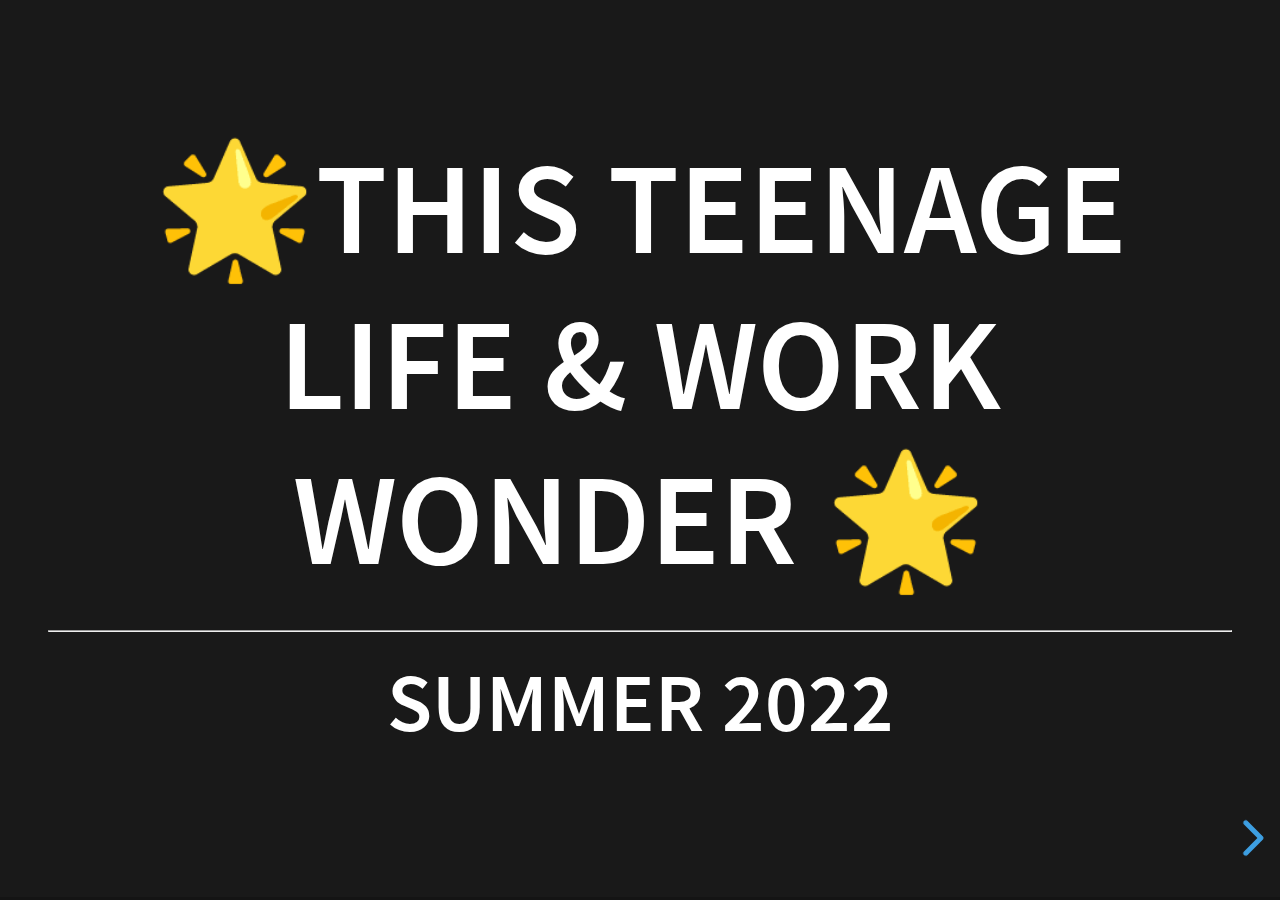
==== commit a8afbb6e: "adding in minutes in typo" ====
--- a/index.html
+++ b/index.html
@@ -1,4 +1,4 @@
-w<!doctype html>
+<!doctype html>
 <html>
 
 <head>
@@ -72,7 +72,7 @@
                     <h3>Ear Hustle: Season 1 Episode 1</h3>
                     <hr>
                     <a href="">
-                        <p>Cellies: start at 112s and at 640s</p>
+                        <p>Cellies: start at 112s and at 6m40s</p>
                     </a>
                 </section>
                 <section>
